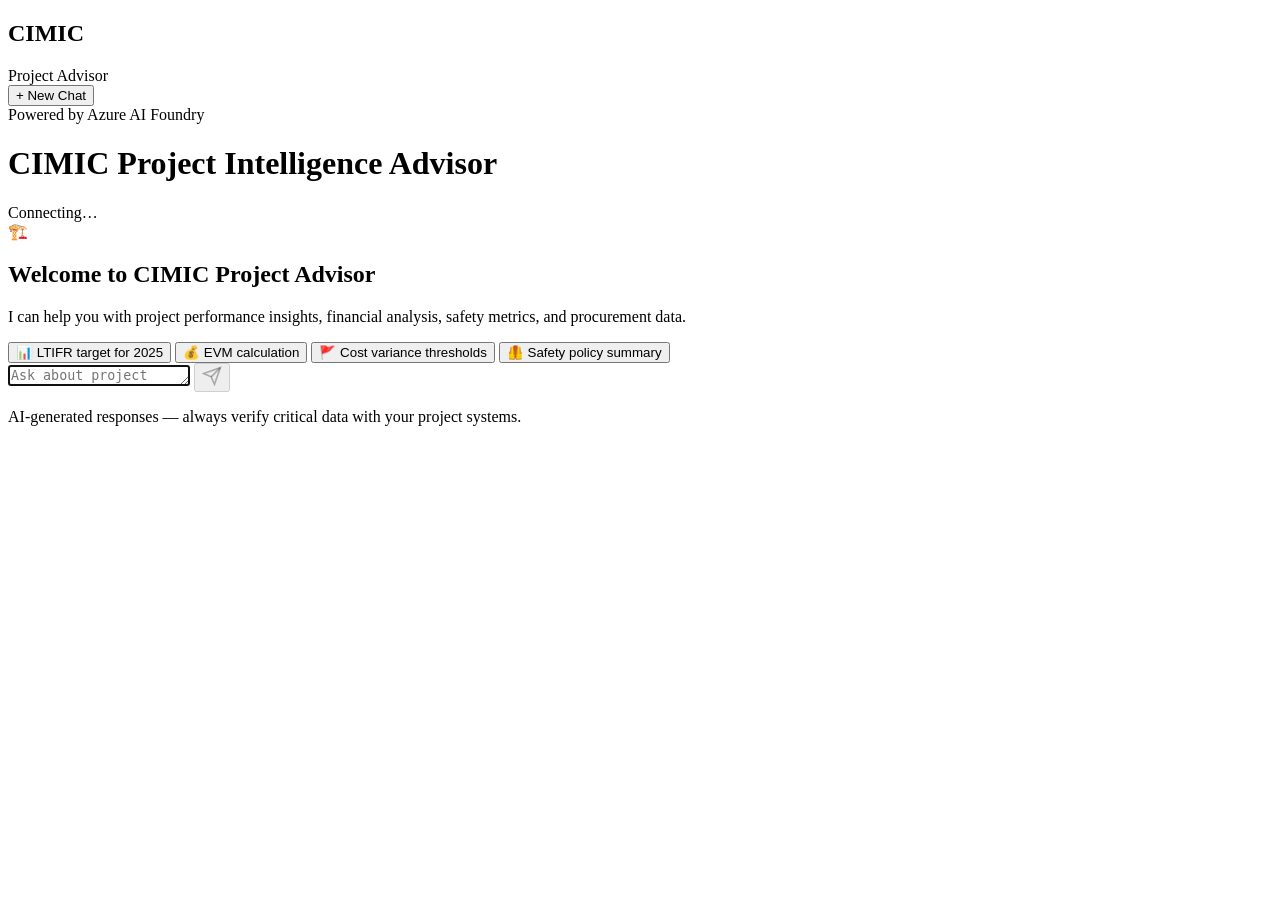
==== src/chat-ui-obo/static/index.html @ 32cab181 "Add OBO chat UI frontend" ====
<!DOCTYPE html>
<html lang="en">
<head>
  <meta charset="UTF-8" />
  <meta name="viewport" content="width=device-width, initial-scale=1.0" />
  <title>CIMIC Project Advisor</title>
  <link rel="stylesheet" href="/static/styles.css" />
</head>
<body>
  <div class="app">
    <!-- Sidebar -->
    <aside class="sidebar">
      <div class="sidebar-header">
        <h2>CIMIC</h2>
        <span class="subtitle">Project Advisor</span>
      </div>
      <button id="new-chat-btn" class="new-chat-btn">+ New Chat</button>
      <nav id="chat-history" class="chat-history"></nav>
      <div class="sidebar-footer">
        <span class="powered-by">Powered by Azure AI Foundry</span>
      </div>
    </aside>

    <!-- Main chat area -->
    <main class="chat-main">
      <!-- Header -->
      <header class="chat-header">
        <h1>CIMIC Project Intelligence Advisor</h1>
        <span class="status-badge" id="status-badge">Connecting…</span>
      </header>

      <!-- Messages -->
      <div class="messages" id="messages">
        <div class="welcome-message">
          <div class="welcome-icon">🏗️</div>
          <h2>Welcome to CIMIC Project Advisor</h2>
          <p>I can help you with project performance insights, financial analysis, safety metrics, and procurement data.</p>
          <div class="suggestions">
            <button class="suggestion" data-prompt="What is CIMIC's LTIFR target for 2025?">
              📊 LTIFR target for 2025
            </button>
            <button class="suggestion" data-prompt="Calculate EVM metrics: budget AUD 450M, actual costs AUD 412M, planned value AUD 420M">
              💰 EVM calculation
            </button>
            <button class="suggestion" data-prompt="What cost variance threshold triggers a red flag on CIMIC projects?">
              🚩 Cost variance thresholds
            </button>
            <button class="suggestion" data-prompt="Summarise CIMIC's safety policy for subcontractor management">
              🦺 Safety policy summary
            </button>
          </div>
        </div>
      </div>

      <!-- Input area -->
      <div class="input-area">
        <form id="chat-form" class="chat-form">
          <div class="input-wrapper">
            <textarea
              id="user-input"
              placeholder="Ask about project performance, financials, safety, or governance…"
              rows="1"
              autofocus
            ></textarea>
            <button type="submit" id="send-btn" class="send-btn" disabled>
              <svg width="20" height="20" viewBox="0 0 24 24" fill="none" stroke="currentColor" stroke-width="2">
                <line x1="22" y1="2" x2="11" y2="13"></line>
                <polygon points="22 2 15 22 11 13 2 9 22 2"></polygon>
              </svg>
            </button>
          </div>
          <p class="disclaimer">AI-generated responses — always verify critical data with your project systems.</p>
        </form>
      </div>
    </main>
  </div>

  <script src="/static/chat.js"></script>
</body>
</html>
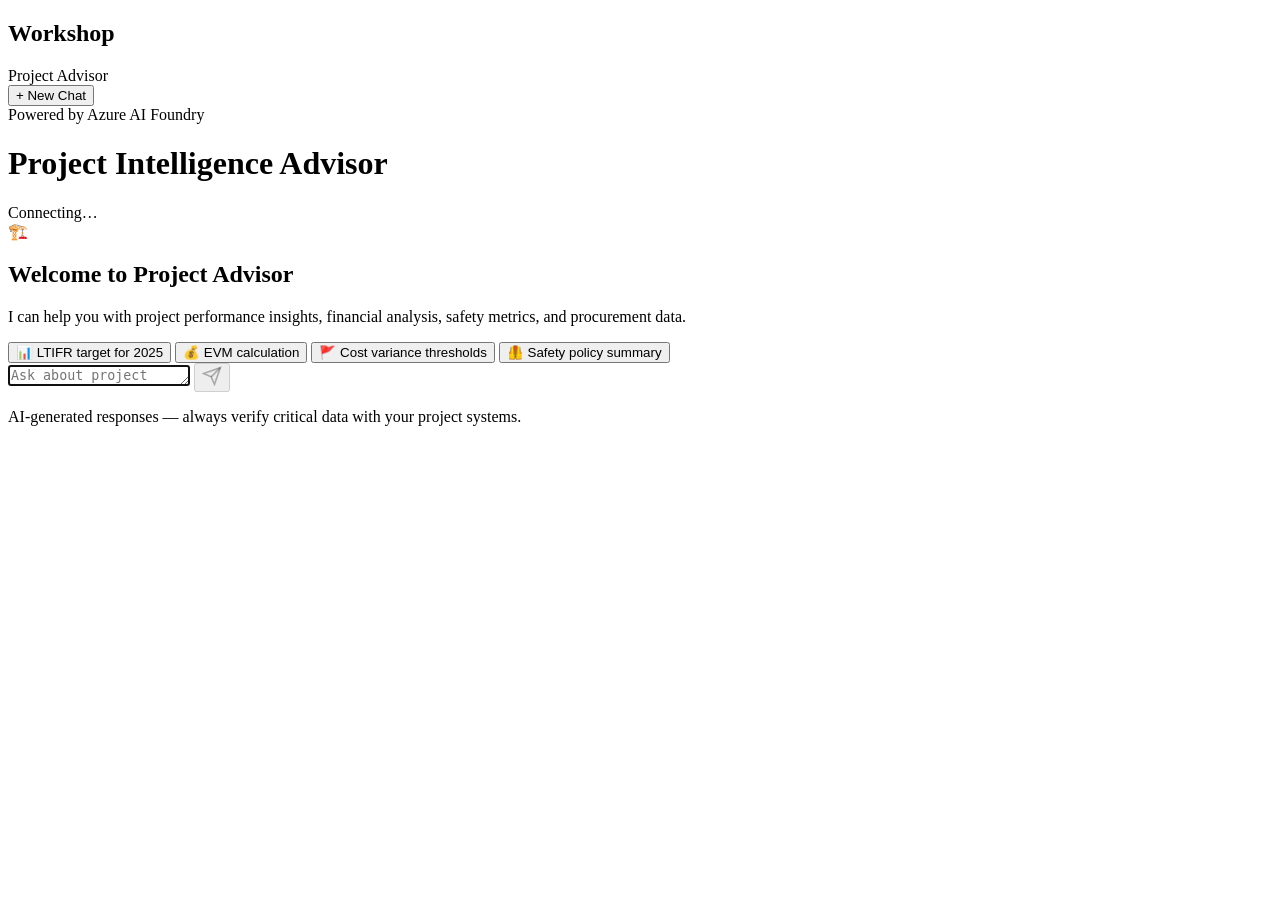
==== commit 3f5d1409: "Remove CIMIC branding from OBO UI content" ====
--- a/src/chat-ui-obo/static/index.html
+++ b/src/chat-ui-obo/static/index.html
@@ -3,7 +3,7 @@
 <head>
   <meta charset="UTF-8" />
   <meta name="viewport" content="width=device-width, initial-scale=1.0" />
-  <title>CIMIC Project Advisor</title>
+  <title>Project Advisor</title>
   <link rel="stylesheet" href="/static/styles.css" />
 </head>
 <body>
@@ -11,7 +11,7 @@
     <!-- Sidebar -->
     <aside class="sidebar">
       <div class="sidebar-header">
-        <h2>CIMIC</h2>
+        <h2>Workshop</h2>
         <span class="subtitle">Project Advisor</span>
       </div>
       <button id="new-chat-btn" class="new-chat-btn">+ New Chat</button>
@@ -25,7 +25,7 @@
     <main class="chat-main">
       <!-- Header -->
       <header class="chat-header">
-        <h1>CIMIC Project Intelligence Advisor</h1>
+        <h1>Project Intelligence Advisor</h1>
         <span class="status-badge" id="status-badge">Connecting…</span>
       </header>
 
@@ -33,19 +33,19 @@
       <div class="messages" id="messages">
         <div class="welcome-message">
           <div class="welcome-icon">🏗️</div>
-          <h2>Welcome to CIMIC Project Advisor</h2>
+          <h2>Welcome to Project Advisor</h2>
           <p>I can help you with project performance insights, financial analysis, safety metrics, and procurement data.</p>
           <div class="suggestions">
-            <button class="suggestion" data-prompt="What is CIMIC's LTIFR target for 2025?">
+            <button class="suggestion" data-prompt="What is the company's LTIFR target for 2025?">
               📊 LTIFR target for 2025
             </button>
             <button class="suggestion" data-prompt="Calculate EVM metrics: budget AUD 450M, actual costs AUD 412M, planned value AUD 420M">
               💰 EVM calculation
             </button>
-            <button class="suggestion" data-prompt="What cost variance threshold triggers a red flag on CIMIC projects?">
+            <button class="suggestion" data-prompt="What cost variance threshold triggers a red flag on projects?">
               🚩 Cost variance thresholds
             </button>
-            <button class="suggestion" data-prompt="Summarise CIMIC's safety policy for subcontractor management">
+            <button class="suggestion" data-prompt="Summarise the safety policy for subcontractor management">
               🦺 Safety policy summary
             </button>
           </div>
